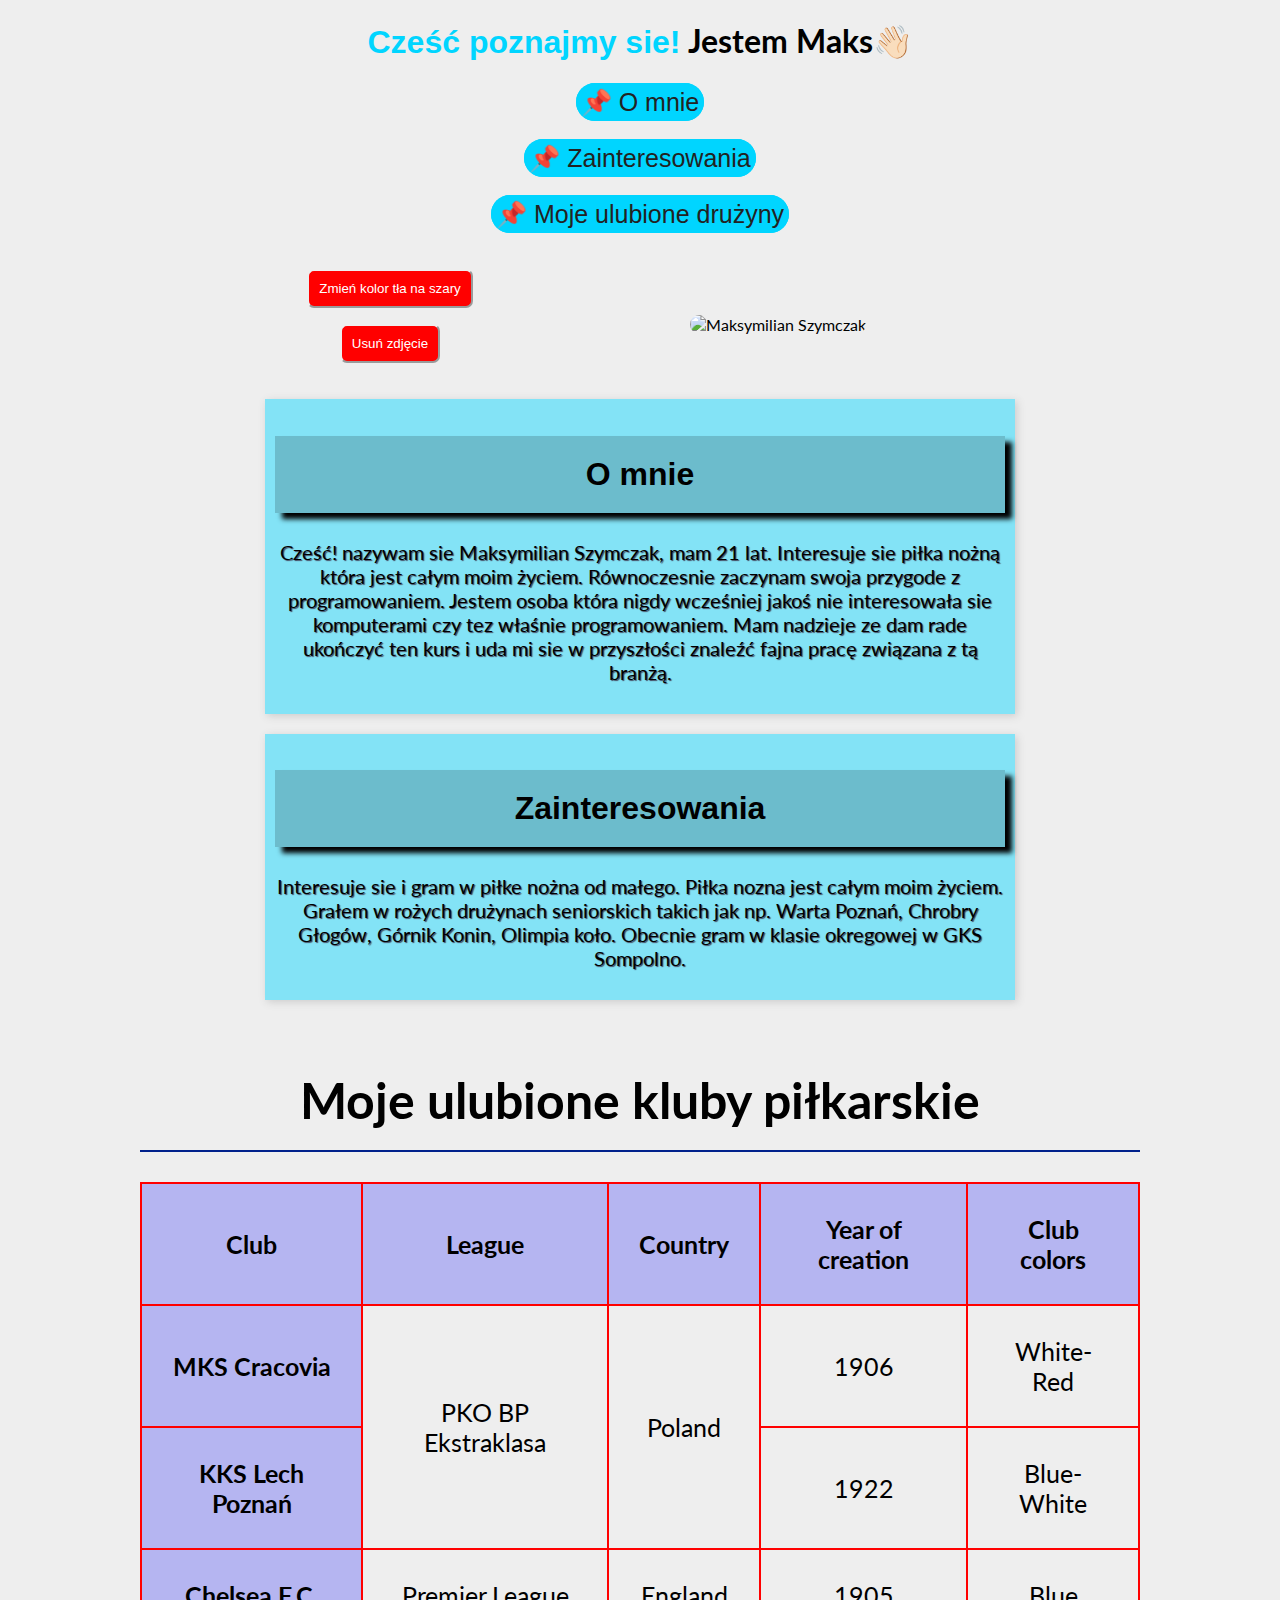
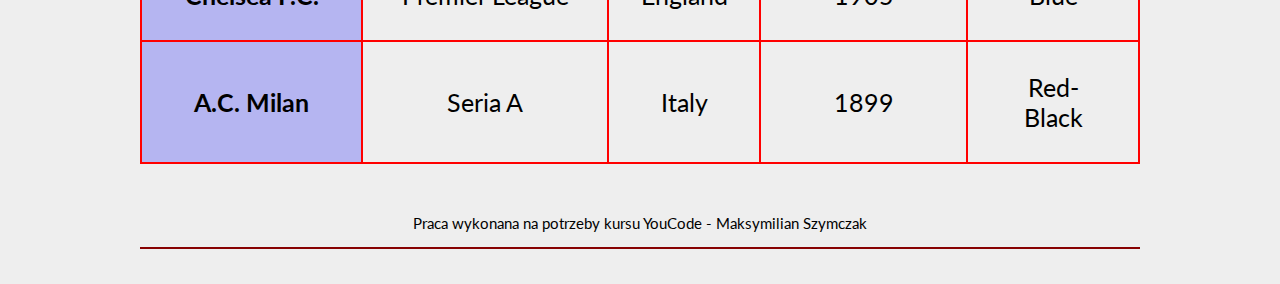
==== index.html @ 2bc18b97 "Initial commit" ====
<!DOCTYPE html>
<html lang="en">
  <head>
    <meta charset="UTF-8" />
    <meta name="viewport" content="width=device-width, initial-scale=1.0" />
    <title>Moja pierwsza strona</title>
    <link href="css/navigation.css" rel="stylesheet" />
    <link href="css/table.css" rel="stylesheet" />
    <link href="css/article.css" rel="stylesheet" />
    <link href="css/style.css" rel="stylesheet" />
    <link href="css/flex.css" rel="stylesheet" />
    <script defer src="js/srcipt.js"></script>
    <link
      rel="stylesheet"
      href="https://cdnjs.cloudflare.com/ajax/libs/normalize/8.0.1/normalize.min.css"
      integrity="sha512-NhSC1YmyruXifcj/KFRWoC561YpHpc5Jtzgvbuzx5VozKpWvQ+4nXhPdFgmx8xqexRcpAglTj9sIBWINXa8x5w=="
      crossorigin="anonymous"
      referrerpolicy="no-referrer"
    />
    <link rel="preconnect" href="https://fonts.googleapis.com" />
    <link rel="preconnect" href="https://fonts.gstatic.com" crossorigin />

    <link rel="preconnect" href="https://fonts.googleapis.com" />
    <link rel="preconnect" href="https://fonts.gstatic.com" crossorigin />
    <link
      href="https://fonts.googleapis.com/css2?family=Lato:ital,wght@1,300&family=Rubik+Bubbles&display=swap"
      rel="stylesheet"
    />
  </head>

  <body class="body">
    <header>
      <section>
        <h1><span class="span">Cześć poznajmy sie!</span> Jestem Maks👋🏻</h1>
        <nav class="navigation">
          <ul class="navigation__list">
            <li>
              <a class="navigation__link" href="#o-mnie">📌 O mnie</a>
            </li>
          </ul>
          <ul class="navigation__list">
            <li>
              <a class="navigation__link" href="#zainteresowania-piłka"
                >📌 Zainteresowania</a
              >
            </li>
          </ul>
          <ul class="navigation__list">
            <li>
              <a class="navigation__link" href="#moje-ulubione-kluby"
                >📌 Moje ulubione drużyny</a
              >
            </li>
          </ul>
        </nav>
      </header>
      <section class="flex">
        <div class="flex__buttons">
        <!-- below button changes the background of the page -->
        <button class="button flex__element">
          Zmień kolor tła na <span class="buttonSpan">szary</span>
        </button>
        <p>
          <button class="js__imageButton flex__element"><span class="imageButtonSpan">Usuń</span> zdjęcie</button>
        </p>
      </div>
      <div class="image__container"></div>
      <img
        class="image flex__element--last"
        src="https://i.postimg.cc/kGBwfXC1/IMG-3926-2.jpg"
        alt="Maksymilian Szymczak"
      />
      </section>
      <main>
      <article class="article">
        <h2 id="o-mnie" class="article__header">O mnie</h2>

        <p class="article__paragraph">
          Cześć! nazywam sie Maksymilian Szymczak, mam 21 lat. Interesuje sie
          piłka nożną która jest całym moim życiem. Równoczesnie zaczynam swoja
          przygode z programowaniem. Jestem osoba która nigdy wcześniej jakoś
          nie interesowała sie komputerami czy tez właśnie programowaniem. Mam
          nadzieje ze dam rade ukończyć ten kurs i uda mi sie w przyszłości
          znaleźć fajna pracę związana z tą branżą.
        </p>
      </article>

      <article class="article">
        <h2 id="zainteresowania-piłka" class="article__header">
          Zainteresowania
        </h2>
        <p class="article__paragraph">
          Interesuje sie i gram w piłke nożna od małego. Piłka nozna jest całym
          moim życiem. Grałem w rożych drużynach seniorskich takich jak np.
          Warta Poznań, Chrobry Głogów, Górnik Konin, Olimpia koło. Obecnie gram
          w klasie okregowej w GKS Sompolno.
        </p>
      </article>
      <section>
        <table class="table">
          <caption>
            <h2 id="moje-ulubione-kluby" class="caption">
              Moje ulubione kluby piłkarskie
            </h2>
          </caption>
          <tr class="table__row">
            <th scope="col" class="table__cell table__header">Club</th>
            <th scope="col" class="table__cell table__header">League</th>
            <th scope="col" class="table__cell table__header">Country</th>
            <th scope="col" class="table__cell table__header">
              Year of creation
            </th>
            <th scope="col" class="table__cell table__header">Club colors</th>
          </tr>
          <tr class="table__row">
            <th scope="row" class="table__cell table__header">MKS Cracovia</th>
            <td rowspan="2" class="table__cell">PKO BP Ekstraklasa</td>
            <td rowspan="2" class="table__cell">Poland</td>
            <td class="table__cell">1906</td>
            <td class="table__cell">White-Red</td>
          </tr>
          <tr class="table__row">
            <th scope="row" class="table__cell table__header">
              KKS Lech Poznań
            </th>
            <td class="table__cell">1922</td>
            <td class="table__cell">Blue-White</td>
          </tr>
          <tr class="table__row">
            <th scope="row" class="table__cell table__header">Chelsea F.C.</th>
            <td class="table__cell">Premier League</td>
            <td class="table__cell">England</td>
            <td class="table__cell">1905</td>
            <td class="table__cell">Blue</td>
          </tr>
          <tr class="table__row">
            <th scope="row" class="table__cell table__header">A.C. Milan</th>
            <td class="table__cell">Seria A</td>
            <td class="table__cell">Italy</td>
            <td class="table__cell">1899</td>
            <td class="table__cell">Red-Black</td>
          </tr>
        </table>
      </section>
    </main>

    <footer class="footer">
      Praca wykonana na potrzeby kursu YouCode - Maksymilian Szymczak
    </footer>
  </body>
</html>
---- css/navigation.css ----
.navigation {
    font-size: 25px;
    margin-right: 40px;
    margin-bottom: 40px;
    max-width: 100%;
}

.navigation__list {
    list-style-type: none;

}

.navigation__link {
    border: 5px solid rgb(0, 213, 255);
    border-radius: 20px;
    background-color: rgb(0, 213, 255);
    font-family: Verdana, Tahoma, sans-serif;
    color: #222;
    text-decoration: none;
}

.navigation__link:hover {
    color: rgb(250, 9, 9);
    border: 5px solid rgb(255 0 0);
    padding: 3px;
    text-shadow: 3px 3px 3px rgb(38 41 73 / 44%);
}
---- css/table.css ----
.table {
    margin: auto;
    border-collapse: collapse;
    width: 100%;
    overflow-x: auto;
}

.caption {
    margin-top: 30px;
    margin-bottom: 30px;
    font-size: 50px;
    border-bottom: 2px solid rgb(0, 32, 139);
    padding: 20px;
}

.table__header {
    background-color: #aeaef1e3
}

.table__cell {
    border: 2px solid rgb(255 0 0);
    font-size: 25px;
    padding: 30px;
}

.table__cell:hover {
    color: white;
}

.table__row:hover {
    color: #e50909;
    background-color: hsl(214deg 36.52% 82.36%)
}

.table {
    margin: auto;
    border-collapse: collapse;
    max-width: 100%;
    overflow-x: auto;
    font-family: "Lato", sans-serif;
}
---- css/article.css ----
.article {
    max-width: 750px;
    padding: 10px;
    box-shadow: 2px 2px 8px #ccc;
    background-color: rgb(0 213 255 / 45%);
    margin: 20px auto;
}

.article__header {
    font-family: Verdana, Tahoma, sans-serif;
    font-size: xx-large;
    background-color: rgb(0 0 0 / 17%);
    padding: 20px;
    box-shadow: 7px 6px 5px 0px
}

.article__paragraph {
    font-size: 20px;
    text-shadow: 1px 1px 1px rgba(66, 68, 90, 1);
    line-height: 1, 5;

}
---- css/style.css ----
html {
    box-sizing: border-box;
}

*, ::after, ::before {
    box-sizing: inherit;
}



.body {
    max-width: 1000px;
    background-color: #eee;
    color: black;
    margin: auto;
    text-align: center;
    font-family: "Lato", sans-serif;

}

.span {
    font-family: Verdana, Tahoma, sans-serif;
    color: rgb(0, 213, 255);
}

.button {
    border: 2px outset;
    border-radius: 7px;
    color: rgb(255, 255, 255);
    background-color: rgb(255, 0, 0);
    padding: 10px;
    cursor: pointer;
}

.js__imageButton {
    border: 2px outset;
    border-radius: 7px;
    color: rgb(255, 255, 255);
    background-color: rgb(255, 0, 0);
    cursor: pointer;
    padding: 10px;
}

.add-image {
    color: black;
}

.footer {
    margin-top: 35px;
    margin-bottom: 35px;
    padding: 15px;
    font-size: 15px;
    border-bottom: 2px solid #870101;
}

.black {
    max-width: 1000px;
    background-color: rgb(98, 98, 98);
    color: rgb(255, 247, 247);
    margin: auto;
    text-align: center;
    font-family: "Lato", sans-serif;
}

.black-second {
    border: 5px solid rgb(0, 213, 255);
    border-radius: 20px;
    background-color: rgb(0, 213, 255);
    font-family: Verdana, Tahoma, sans-serif;
}
---- css/flex.css ----
.flex__buttons {
    flex-basis: 50%;
}

.flex {
    max-width: 1000px;
    border: none;
    display: flex;
    align-items: center;
}


.flex__element--last {
    max-width: 300px;
    border-radius: 50px;
    margin-left: 50px;
}

.flex__element {
    flex: 1 1 auto;
}
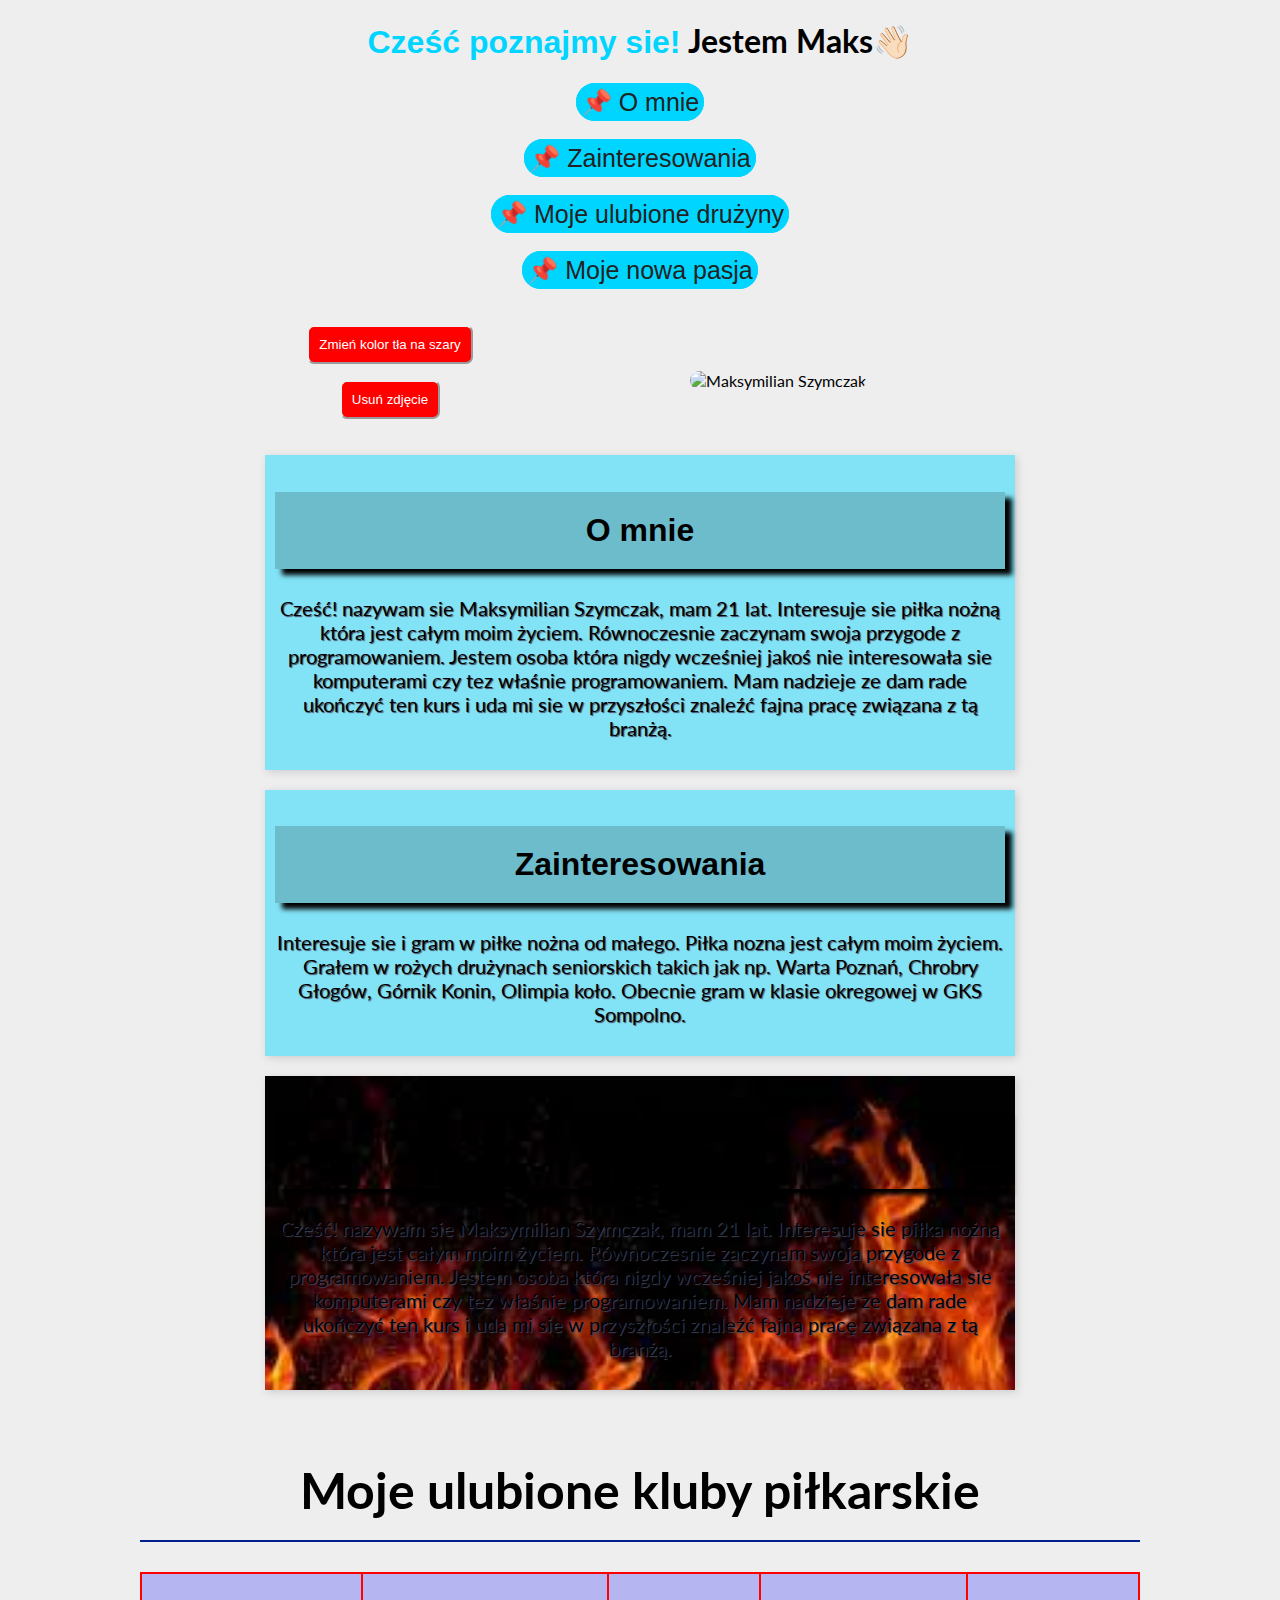
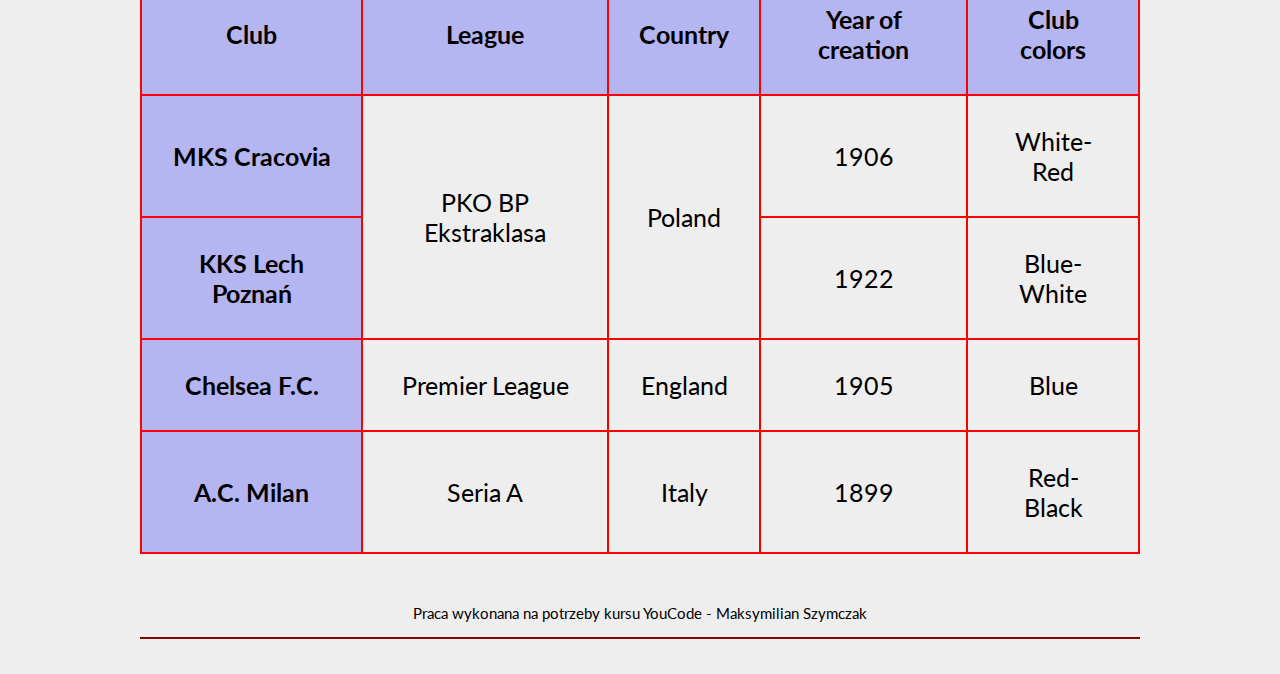
==== commit 223ae53c: "New artilce last" ====
--- a/index.html
+++ b/index.html
@@ -35,21 +35,29 @@
         <nav class="navigation">
           <ul class="navigation__list">
             <li>
-              <a class="navigation__link" href="#o-mnie">📌 O mnie</a>
+              <a class="navigation__link" href="#o-mnie">
+                📌 O mnie</a>
             </li>
           </ul>
           <ul class="navigation__list">
             <li>
-              <a class="navigation__link" href="#zainteresowania-piłka"
-                >📌 Zainteresowania</a
-              >
+              <a class="navigation__link" href="#zainteresowania-piłka">
+                📌 Zainteresowania</a>
+              
             </li>
           </ul>
           <ul class="navigation__list">
             <li>
-              <a class="navigation__link" href="#moje-ulubione-kluby"
-                >📌 Moje ulubione drużyny</a
-              >
+              <a class="navigation__link" href="#moje-ulubione-kluby">
+                📌 Moje ulubione drużyny</a>
+              
+            </li>
+          </ul>
+          <ul class="navigation__list">
+            <li>
+              <a class="navigation__link" href="#moja-nowa-pasja">
+                📌 Moje nowa pasja</a>
+              
             </li>
           </ul>
         </nav>
@@ -60,6 +68,7 @@
         <button class="button flex__element">
           Zmień kolor tła na <span class="buttonSpan">szary</span>
         </button>
+        <!-- below button remove and add image-->
         <p>
           <button class="js__imageButton flex__element"><span class="imageButtonSpan">Usuń</span> zdjęcie</button>
         </p>
@@ -94,6 +103,18 @@
           moim życiem. Grałem w rożych drużynach seniorskich takich jak np.
           Warta Poznań, Chrobry Głogów, Górnik Konin, Olimpia koło. Obecnie gram
           w klasie okregowej w GKS Sompolno.
+        </p>
+      </article>
+      <article class="article--last">
+        <h2 id="moja-nowa-pasja" class="article__header">O mnie</h2>
+
+        <p class="article__paragraph">
+          Cześć! nazywam sie Maksymilian Szymczak, mam 21 lat. Interesuje sie
+          piłka nożną która jest całym moim życiem. Równoczesnie zaczynam swoja
+          przygode z programowaniem. Jestem osoba która nigdy wcześniej jakoś
+          nie interesowała sie komputerami czy tez właśnie programowaniem. Mam
+          nadzieje ze dam rade ukończyć ten kurs i uda mi sie w przyszłości
+          znaleźć fajna pracę związana z tą branżą.
         </p>
       </article>
       <section>
--- a/css/article.css
+++ b/css/article.css
@@ -19,4 +19,14 @@
     text-shadow: 1px 1px 1px rgba(66, 68, 90, 1);
     line-height: 1, 5;
 
+}
+
+.article--last {
+    max-width: 750px;
+    padding: 10px;
+    box-shadow: 2px 2px 8px #ccc;
+    background-image: url(../images/fire.jpeg);
+    background-repeat: no-repeat;
+    background-size: cover;
+    margin: 20px auto;
 }--- a/css/style.css
+++ b/css/style.css
@@ -41,10 +41,6 @@
     padding: 10px;
 }
 
-.add-image {
-    color: black;
-}
-
 .footer {
     margin-top: 35px;
     margin-bottom: 35px;
@@ -53,7 +49,7 @@
     border-bottom: 2px solid #870101;
 }
 
-.black {
+.dark {
     max-width: 1000px;
     background-color: rgb(98, 98, 98);
     color: rgb(255, 247, 247);
@@ -62,7 +58,7 @@
     font-family: "Lato", sans-serif;
 }
 
-.black-second {
+.darkTheme {
     border: 5px solid rgb(0, 213, 255);
     border-radius: 20px;
     background-color: rgb(0, 213, 255);
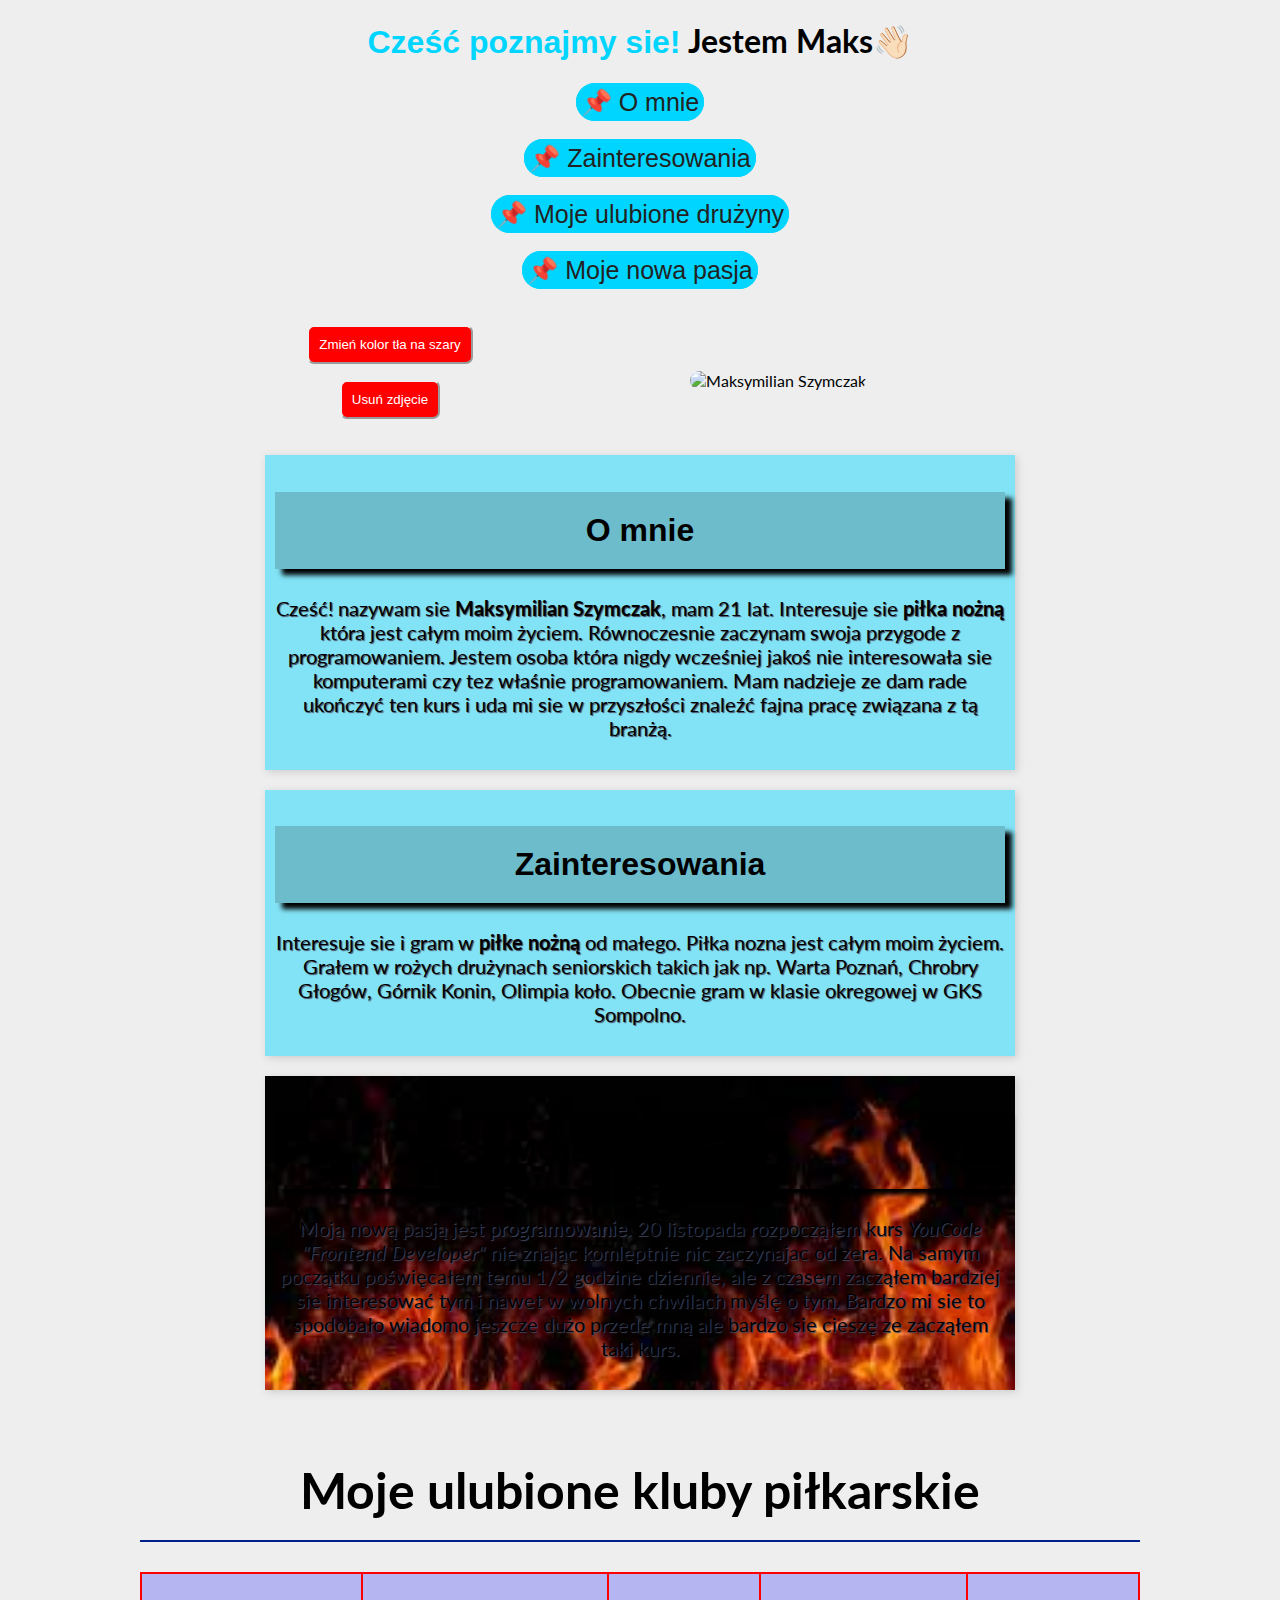
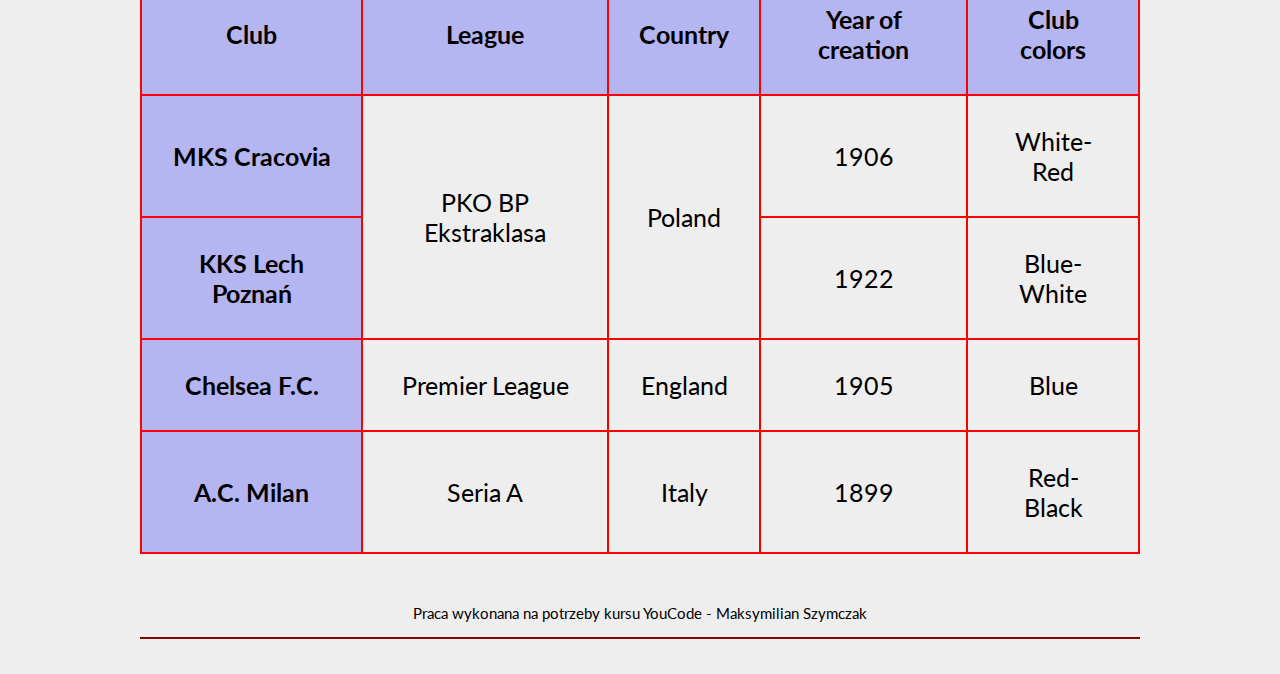
==== commit 573d61d7: "Changed text in a new article--last" ====
--- a/index.html
+++ b/index.html
@@ -85,8 +85,8 @@
         <h2 id="o-mnie" class="article__header">O mnie</h2>
 
         <p class="article__paragraph">
-          Cześć! nazywam sie Maksymilian Szymczak, mam 21 lat. Interesuje sie
-          piłka nożną która jest całym moim życiem. Równoczesnie zaczynam swoja
+          Cześć! nazywam sie <strong>Maksymilian Szymczak</strong>, mam 21 lat. Interesuje sie
+          <strong>piłka nożną</strong> która jest całym moim życiem. Równoczesnie zaczynam swoja
           przygode z programowaniem. Jestem osoba która nigdy wcześniej jakoś
           nie interesowała sie komputerami czy tez właśnie programowaniem. Mam
           nadzieje ze dam rade ukończyć ten kurs i uda mi sie w przyszłości
@@ -99,22 +99,19 @@
           Zainteresowania
         </h2>
         <p class="article__paragraph">
-          Interesuje sie i gram w piłke nożna od małego. Piłka nozna jest całym
+          Interesuje sie i gram w <strong>piłke nożną</strong> od małego. Piłka nozna jest całym
           moim życiem. Grałem w rożych drużynach seniorskich takich jak np.
           Warta Poznań, Chrobry Głogów, Górnik Konin, Olimpia koło. Obecnie gram
           w klasie okregowej w GKS Sompolno.
         </p>
       </article>
       <article class="article--last">
-        <h2 id="moja-nowa-pasja" class="article__header">O mnie</h2>
+        <h2 id="moja-nowa-pasja" class="article__header">MOja nowa pasja</h2>
 
         <p class="article__paragraph">
-          Cześć! nazywam sie Maksymilian Szymczak, mam 21 lat. Interesuje sie
-          piłka nożną która jest całym moim życiem. Równoczesnie zaczynam swoja
-          przygode z programowaniem. Jestem osoba która nigdy wcześniej jakoś
-          nie interesowała sie komputerami czy tez właśnie programowaniem. Mam
-          nadzieje ze dam rade ukończyć ten kurs i uda mi sie w przyszłości
-          znaleźć fajna pracę związana z tą branżą.
+          Moją nową pasją jest <strong>programowanie</strong>. 20 listopada rozpocząłem kurs <em>YouCode "Frontend Developer"</em> nie znając komleptnie nic zaczynajac od zera. 
+          Na samym początku poświęcałem temu 1/2 godzine dziennie, ale z czasem zacząłem bardziej sie interesować tym i nawet w wolnych chwilach myślę o tym.
+          Bardzo mi sie to spodobało wiadomo jeszcze dużo przede mną ale bardzo sie cieszę ze zacząłem taki kurs. 
         </p>
       </article>
       <section>
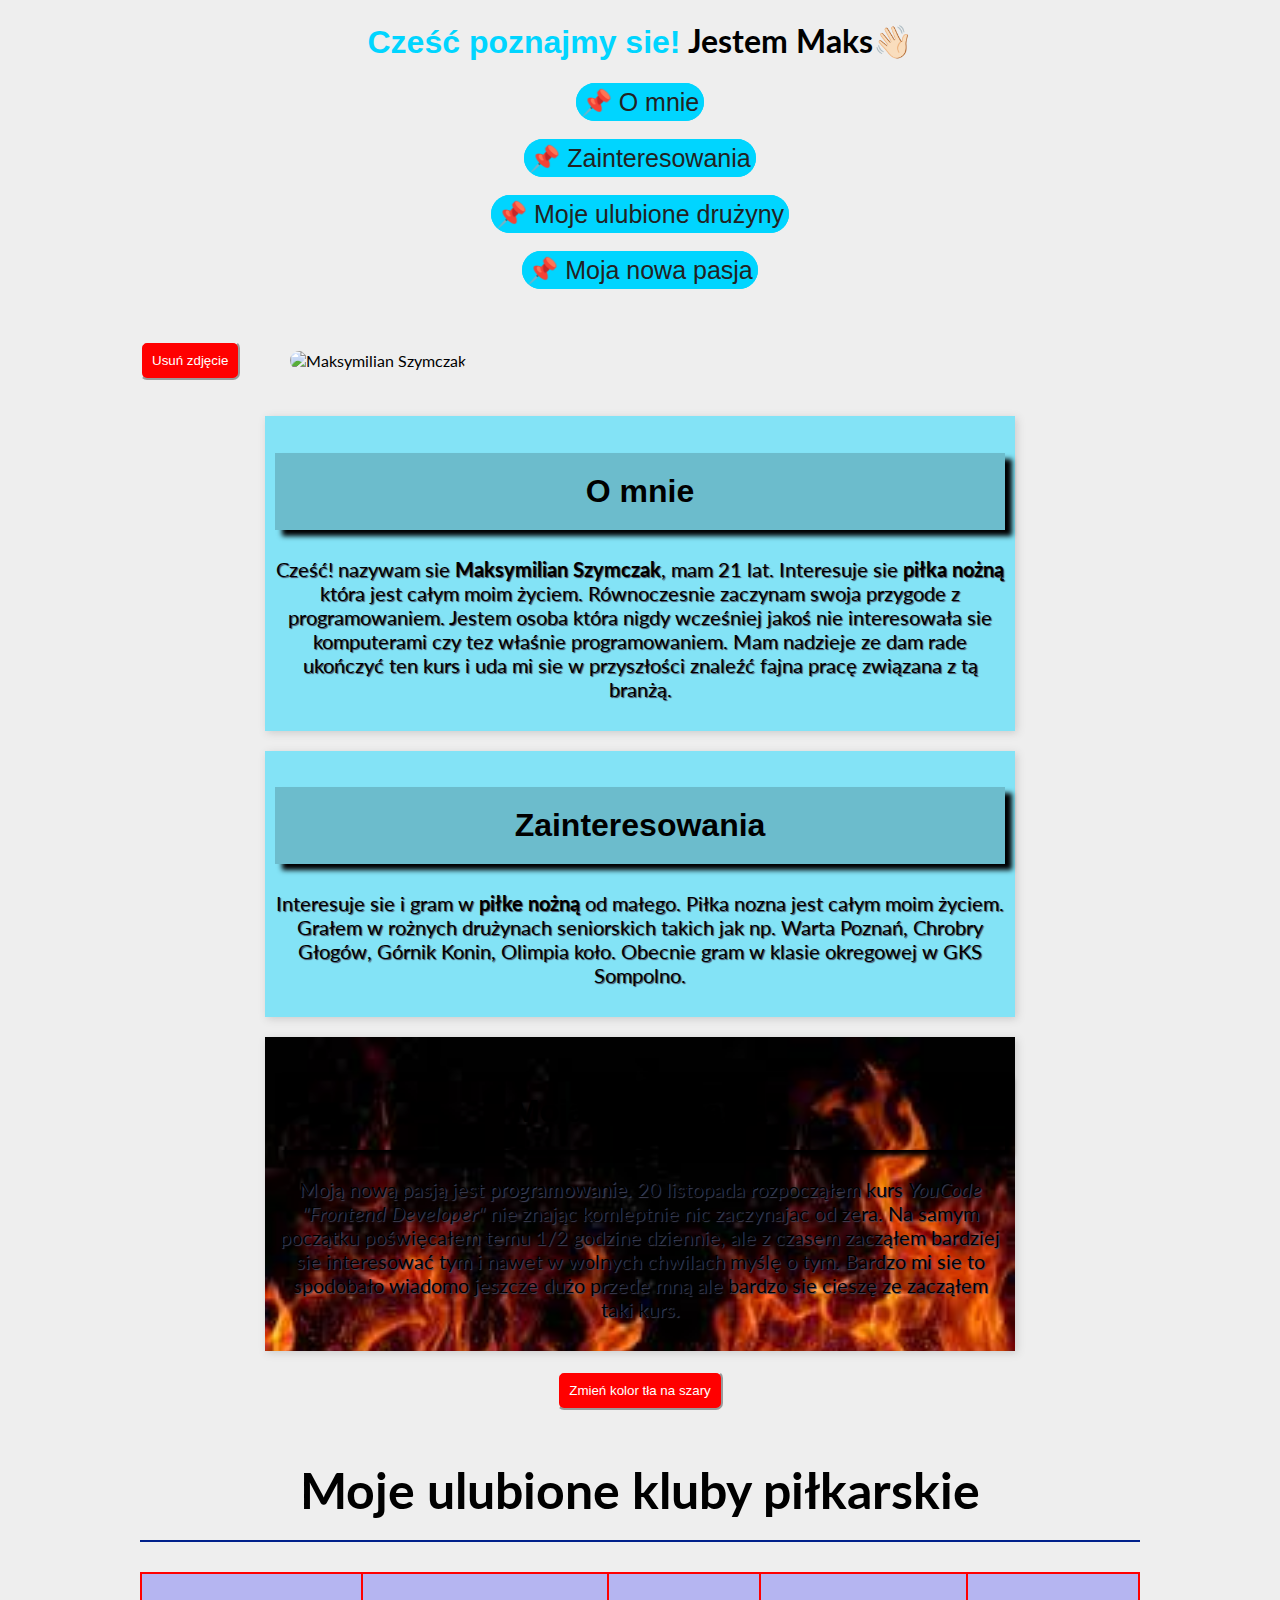
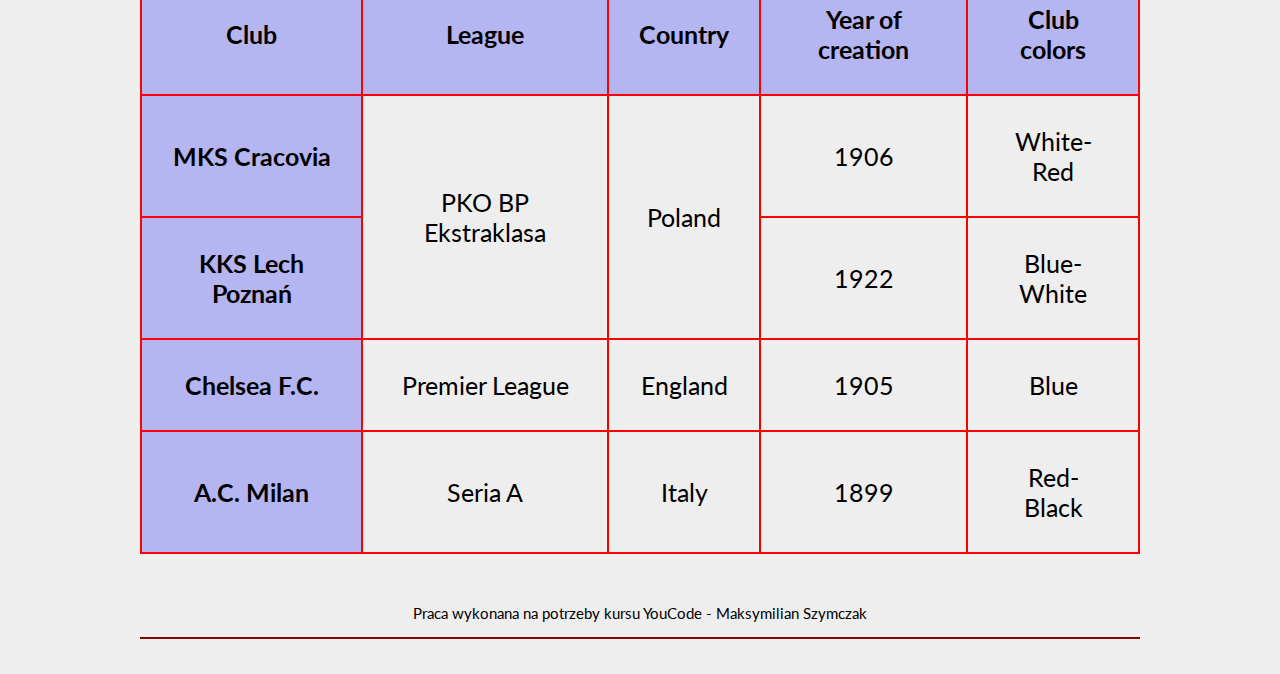
==== commit ca80cf91: "changed title navigation and changed position button" ====
--- a/index.html
+++ b/index.html
@@ -56,37 +56,32 @@
           <ul class="navigation__list">
             <li>
               <a class="navigation__link" href="#moja-nowa-pasja">
-                📌 Moje nowa pasja</a>
+                📌 Moja nowa pasja</a>
               
             </li>
           </ul>
         </nav>
       </header>
       <section class="flex">
-        <div class="flex__buttons">
-        <!-- below button changes the background of the page -->
-        <button class="button flex__element">
-          Zmień kolor tła na <span class="buttonSpan">szary</span>
-        </button>
         <!-- below button remove and add image-->
         <p>
-          <button class="js__imageButton flex__element"><span class="imageButtonSpan">Usuń</span> zdjęcie</button>
+          <button class="js__imageButton flex__element">Usuń zdjęcie</button>
         </p>
-      </div>
+      
       <div class="image__container"></div>
       <img
         class="image flex__element--last"
         src="https://i.postimg.cc/kGBwfXC1/IMG-3926-2.jpg"
         alt="Maksymilian Szymczak"
-      />
+      /> 
       </section>
       <main>
       <article class="article">
         <h2 id="o-mnie" class="article__header">O mnie</h2>
 
         <p class="article__paragraph">
-          Cześć! nazywam sie <strong>Maksymilian Szymczak</strong>, mam 21 lat. Interesuje sie
-          <strong>piłka nożną</strong> która jest całym moim życiem. Równoczesnie zaczynam swoja
+          Cześć! nazywam sie <strong class="strong__paragraph">Maksymilian Szymczak</strong>, mam 21 lat. Interesuje sie
+          <strong class="strong__paragraph">piłka nożną</strong> która jest całym moim życiem. Równoczesnie zaczynam swoja
           przygode z programowaniem. Jestem osoba która nigdy wcześniej jakoś
           nie interesowała sie komputerami czy tez właśnie programowaniem. Mam
           nadzieje ze dam rade ukończyć ten kurs i uda mi sie w przyszłości
@@ -99,21 +94,25 @@
           Zainteresowania
         </h2>
         <p class="article__paragraph">
-          Interesuje sie i gram w <strong>piłke nożną</strong> od małego. Piłka nozna jest całym
-          moim życiem. Grałem w rożych drużynach seniorskich takich jak np.
+          Interesuje sie i gram w <strong class="strong__paragraph">piłke nożną</strong> od małego. Piłka nozna jest całym
+          moim życiem. Grałem w rożnych drużynach seniorskich takich jak np.
           Warta Poznań, Chrobry Głogów, Górnik Konin, Olimpia koło. Obecnie gram
           w klasie okregowej w GKS Sompolno.
         </p>
       </article>
       <article class="article--last">
-        <h2 id="moja-nowa-pasja" class="article__header">MOja nowa pasja</h2>
+        <h2 id="moja-nowa-pasja" class="article__header">Moja nowa pasja</h2>
 
         <p class="article__paragraph">
-          Moją nową pasją jest <strong>programowanie</strong>. 20 listopada rozpocząłem kurs <em>YouCode "Frontend Developer"</em> nie znając komleptnie nic zaczynajac od zera. 
+          Moją nową pasją jest <strong class="strong__paragraph">programowanie</strong>. 20 listopada rozpocząłem kurs <em>YouCode "Frontend Developer"</em> nie znając komleptnie nic zaczynajac od zera. 
           Na samym początku poświęcałem temu 1/2 godzine dziennie, ale z czasem zacząłem bardziej sie interesować tym i nawet w wolnych chwilach myślę o tym.
           Bardzo mi sie to spodobało wiadomo jeszcze dużo przede mną ale bardzo sie cieszę ze zacząłem taki kurs. 
         </p>
       </article>
+      <!-- below button changes the background of the page -->
+      <button class="button">
+        Zmień kolor tła na <span class="buttonSpan">szary</span>
+      </button>
       <section>
         <table class="table">
           <caption>
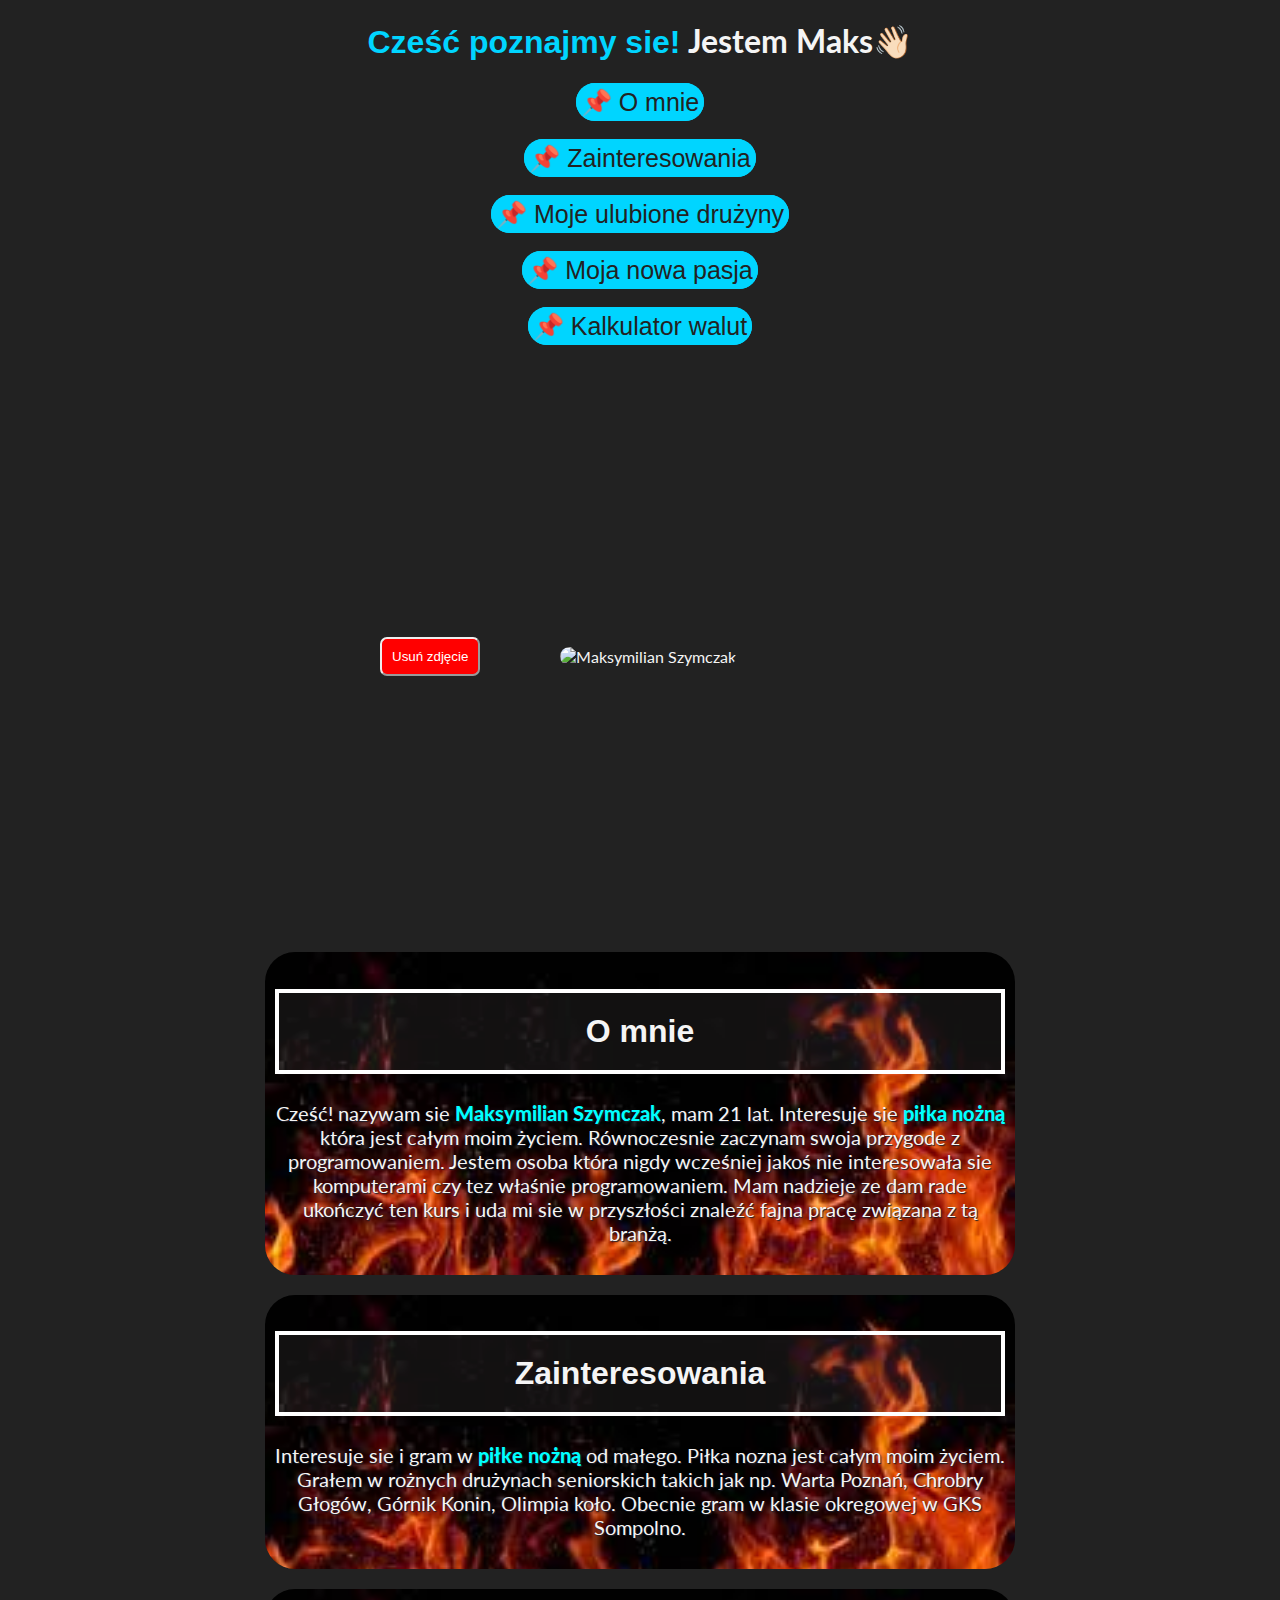
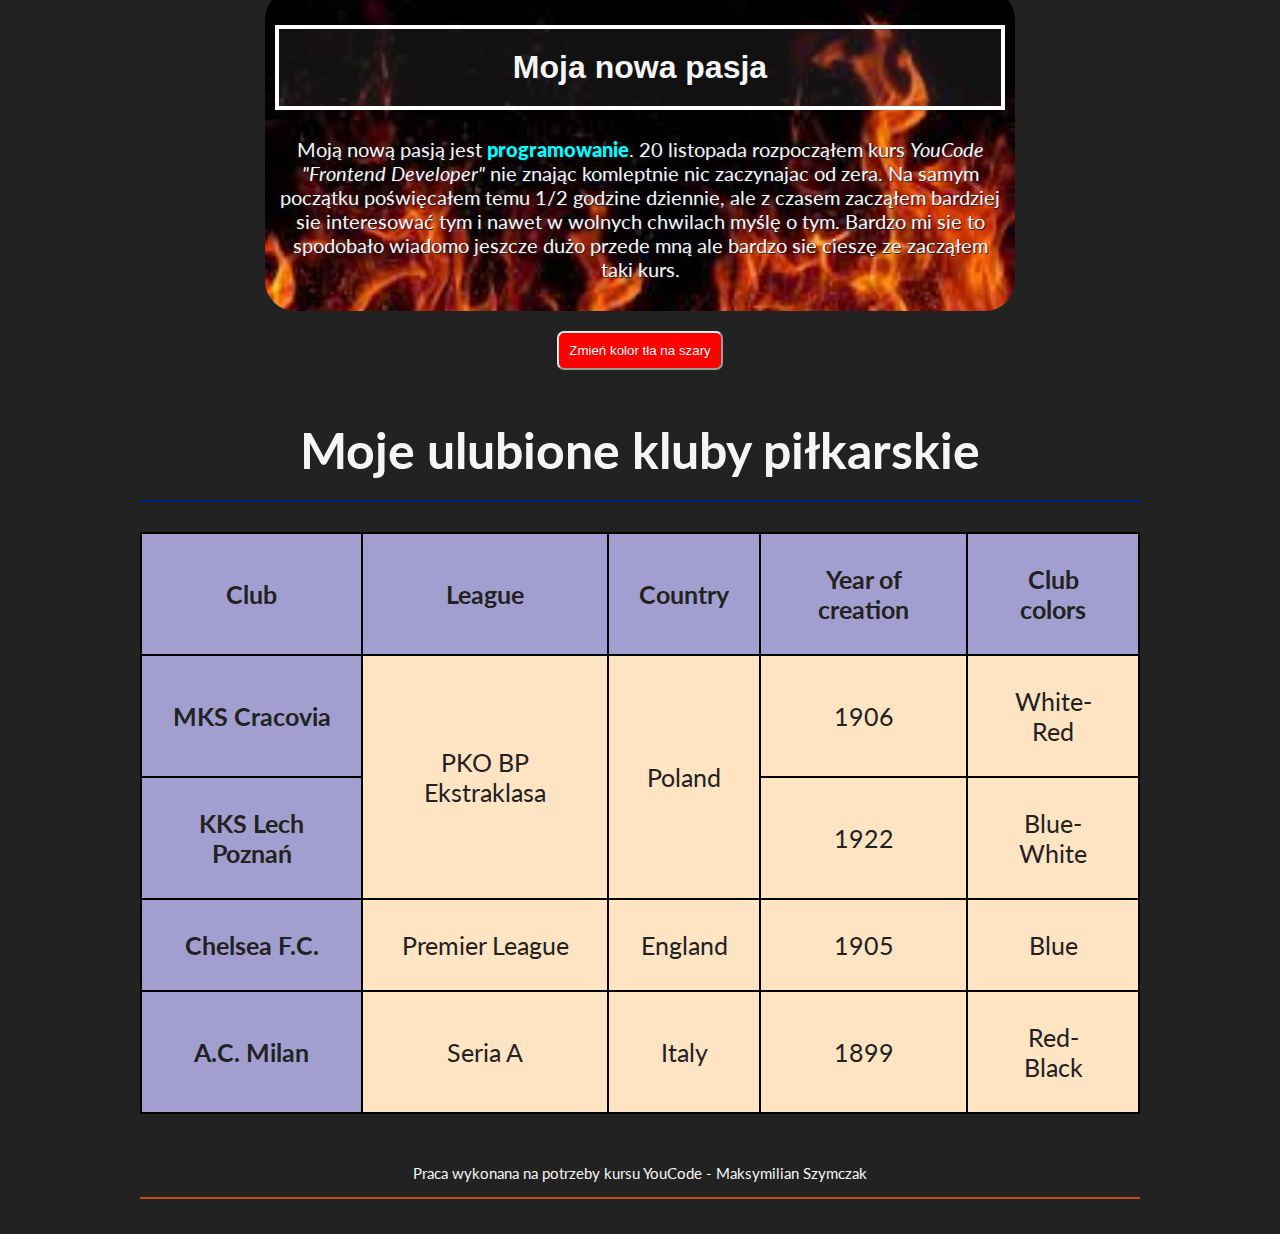
==== commit ba9f68be: "Initial commit" ====
--- a/index.html
+++ b/index.html
@@ -9,6 +9,10 @@
     <link href="css/article.css" rel="stylesheet" />
     <link href="css/style.css" rel="stylesheet" />
     <link href="css/flex.css" rel="stylesheet" />
+    <link href="css/container_cantor.css" rel="stylesheet" />
+    <link href="css/form_cantor.css" rel="stylesheet" />
+    <link href="css/style_cantor.css" rel="stylesheet" />
+    <link href="js/script_cantor.js" rel="stylesheet" />
     <script defer src="js/srcipt.js"></script>
     <link
       rel="stylesheet"
@@ -26,6 +30,7 @@
       href="https://fonts.googleapis.com/css2?family=Lato:ital,wght@1,300&family=Rubik+Bubbles&display=swap"
       rel="stylesheet"
     />
+    <link href="index__cantor.html" rel="stylesheet" />
   </head>
 
   <body class="body">
@@ -35,55 +40,65 @@
         <nav class="navigation">
           <ul class="navigation__list">
             <li>
-              <a class="navigation__link" href="#o-mnie">
-                📌 O mnie</a>
+              <a class="navigation__link" href="#o-mnie"> 📌 O mnie</a>
             </li>
           </ul>
           <ul class="navigation__list">
             <li>
               <a class="navigation__link" href="#zainteresowania-piłka">
-                📌 Zainteresowania</a>
-              
+                📌 Zainteresowania</a
+              >
             </li>
           </ul>
           <ul class="navigation__list">
             <li>
               <a class="navigation__link" href="#moje-ulubione-kluby">
-                📌 Moje ulubione drużyny</a>
-              
+                📌 Moje ulubione drużyny</a
+              >
             </li>
           </ul>
           <ul class="navigation__list">
             <li>
               <a class="navigation__link" href="#moja-nowa-pasja">
-                📌 Moja nowa pasja</a>
-              
+                📌 Moja nowa pasja</a
+              >
+            </li>
+          </ul>
+          <ul class="navigation__list">
+            <li class="navigation__item">
+              <a class="navigation__link" href="index_cantor.html"
+                >📌 Kalkulator walut</a
+              >
             </li>
           </ul>
         </nav>
-      </header>
-      <section class="flex">
-        <!-- below button remove and add image-->
-        <p>
-          <button class="js__imageButton flex__element">Usuń zdjęcie</button>
-        </p>
-      
+      </section>
+    </header>
+    <section class="flex">
+      <!-- below button remove and add image-->
+      <p>
+        <button class="js__imageButton flex__element">Usuń zdjęcie</button>
+      </p>
+
       <div class="image__container"></div>
       <img
         class="image flex__element--last"
         src="https://i.postimg.cc/kGBwfXC1/IMG-3926-2.jpg"
         alt="Maksymilian Szymczak"
-      /> 
-      </section>
-      <main>
+      />
+    </section>
+    <main>
       <article class="article">
         <h2 id="o-mnie" class="article__header">O mnie</h2>
 
         <p class="article__paragraph">
-          Cześć! nazywam sie <strong class="strong__paragraph">Maksymilian Szymczak</strong>, mam 21 lat. Interesuje sie
-          <strong class="strong__paragraph">piłka nożną</strong> która jest całym moim życiem. Równoczesnie zaczynam swoja
-          przygode z programowaniem. Jestem osoba która nigdy wcześniej jakoś
-          nie interesowała sie komputerami czy tez właśnie programowaniem. Mam
+          Cześć! nazywam sie
+          <strong class="strong__paragraph">Maksymilian Szymczak</strong>, mam
+          21 lat. Interesuje sie
+          <strong class="strong__paragraph">piłka nożną</strong> która jest
+          całym moim życiem. Równoczesnie zaczynam swoja przygode z
+          programowaniem. Jestem osoba która nigdy wcześniej jakoś nie
+          interesowała sie komputerami czy tez właśnie programowaniem. Mam
           nadzieje ze dam rade ukończyć ten kurs i uda mi sie w przyszłości
           znaleźć fajna pracę związana z tą branżą.
         </p>
@@ -94,19 +109,25 @@
           Zainteresowania
         </h2>
         <p class="article__paragraph">
-          Interesuje sie i gram w <strong class="strong__paragraph">piłke nożną</strong> od małego. Piłka nozna jest całym
-          moim życiem. Grałem w rożnych drużynach seniorskich takich jak np.
-          Warta Poznań, Chrobry Głogów, Górnik Konin, Olimpia koło. Obecnie gram
-          w klasie okregowej w GKS Sompolno.
+          Interesuje sie i gram w
+          <strong class="strong__paragraph">piłke nożną</strong> od małego.
+          Piłka nozna jest całym moim życiem. Grałem w rożnych drużynach
+          seniorskich takich jak np. Warta Poznań, Chrobry Głogów, Górnik Konin,
+          Olimpia koło. Obecnie gram w klasie okregowej w GKS Sompolno.
         </p>
       </article>
       <article class="article--last">
         <h2 id="moja-nowa-pasja" class="article__header">Moja nowa pasja</h2>
 
         <p class="article__paragraph">
-          Moją nową pasją jest <strong class="strong__paragraph">programowanie</strong>. 20 listopada rozpocząłem kurs <em>YouCode "Frontend Developer"</em> nie znając komleptnie nic zaczynajac od zera. 
-          Na samym początku poświęcałem temu 1/2 godzine dziennie, ale z czasem zacząłem bardziej sie interesować tym i nawet w wolnych chwilach myślę o tym.
-          Bardzo mi sie to spodobało wiadomo jeszcze dużo przede mną ale bardzo sie cieszę ze zacząłem taki kurs. 
+          Moją nową pasją jest
+          <strong class="strong__paragraph">programowanie</strong>. 20 listopada
+          rozpocząłem kurs <em>YouCode "Frontend Developer"</em> nie znając
+          komleptnie nic zaczynajac od zera. Na samym początku poświęcałem temu
+          1/2 godzine dziennie, ale z czasem zacząłem bardziej sie interesować
+          tym i nawet w wolnych chwilach myślę o tym. Bardzo mi sie to spodobało
+          wiadomo jeszcze dużo przede mną ale bardzo sie cieszę ze zacząłem taki
+          kurs.
         </p>
       </article>
       <!-- below button changes the background of the page -->
--- a/css/navigation.css
+++ b/css/navigation.css
@@ -23,5 +23,8 @@
     color: rgb(250, 9, 9);
     border: 5px solid rgb(255 0 0);
     padding: 3px;
+    background-image: url(../images/fire.jpeg);
+    background-repeat: no-repeat;
+    background-size: cover;
     text-shadow: 3px 3px 3px rgb(38 41 73 / 44%);
 }--- a/css/table.css
+++ b/css/table.css
@@ -3,6 +3,7 @@
     border-collapse: collapse;
     width: 100%;
     overflow-x: auto;
+    background-color: bisque;
 }
 
 .caption {
@@ -14,22 +15,23 @@
 }
 
 .table__header {
-    background-color: #aeaef1e3
+    background-color: #9696d1e3
 }
 
 .table__cell {
-    border: 2px solid rgb(255 0 0);
+    border: 2px solid rgb(0, 0, 0);
     font-size: 25px;
     padding: 30px;
+    color: #222;
 }
 
 .table__cell:hover {
-    color: white;
+    color: #55ff00;
 }
 
 .table__row:hover {
-    color: #e50909;
-    background-color: hsl(214deg 36.52% 82.36%)
+    color: #55ff00;
+    background-color: hsl(215, 12%, 61%)
 }
 
 .table {
--- a/css/article.css
+++ b/css/article.css
@@ -1,22 +1,24 @@
 .article {
     max-width: 750px;
     padding: 10px;
-    box-shadow: 2px 2px 8px #ccc;
-    background-color: rgb(0 213 255 / 45%);
     margin: 20px auto;
+    background-image: url(../images/fire.jpeg);
+    background-repeat: no-repeat;
+    background-size: cover;
+    border-radius: 30px;
 }
 
 .article__header {
     font-family: Verdana, Tahoma, sans-serif;
     font-size: xx-large;
-    background-color: rgb(0 0 0 / 17%);
+    background-color: rgba(104, 102, 102, 0.17);
     padding: 20px;
-    box-shadow: 7px 6px 5px 0px
+    border: 4px solid white;
 }
 
 .article__paragraph {
     font-size: 20px;
-    text-shadow: 1px 1px 1px rgba(66, 68, 90, 1);
+    text-shadow: 1px 1px 1px rgb(31, 32, 43);
     line-height: 1, 5;
 
 }
@@ -24,9 +26,14 @@
 .article--last {
     max-width: 750px;
     padding: 10px;
-    box-shadow: 2px 2px 8px #ccc;
     background-image: url(../images/fire.jpeg);
     background-repeat: no-repeat;
     background-size: cover;
     margin: 20px auto;
+    border-radius: 30px;
+}
+
+.strong__paragraph {
+    font-weight: 900;
+    color: aqua;
 }--- a/css/style.css
+++ b/css/style.css
@@ -10,8 +10,8 @@
 
 .body {
     max-width: 1000px;
-    background-color: #eee;
-    color: black;
+    background-color: #222;
+    color: whitesmoke;
     margin: auto;
     text-align: center;
     font-family: "Lato", sans-serif;
@@ -46,21 +46,14 @@
     margin-bottom: 35px;
     padding: 15px;
     font-size: 15px;
-    border-bottom: 2px solid #870101;
+    border-bottom: 2px solid #c54a15;
 }
 
 .dark {
     max-width: 1000px;
-    background-color: rgb(98, 98, 98);
-    color: rgb(255, 247, 247);
+    background-color: #adadad;
+    color: whitesmoke;
     margin: auto;
     text-align: center;
     font-family: "Lato", sans-serif;
-}
-
-.darkTheme {
-    border: 5px solid rgb(0, 213, 255);
-    border-radius: 20px;
-    background-color: rgb(0, 213, 255);
-    font-family: Verdana, Tahoma, sans-serif;
 }--- a/css/flex.css
+++ b/css/flex.css
@@ -1,7 +1,3 @@
-.flex__buttons {
-    flex-basis: 50%;
-}
-
 .flex {
     max-width: 1000px;
     border: none;
@@ -18,4 +14,7 @@
 
 .flex__element {
     flex: 1 1 auto;
+    flex-basis: 50%;
+    margin: 240px;
+    margin-right: 30px;
 }--- a/css/container_cantor.css
+++ b/css/container_cantor.css
@@ -0,0 +1,13 @@
+.container__cantor {
+    max-width: 400px;
+    margin: 0 auto;
+    padding: 0 30px 50px 3px;
+    color: #ffffff;
+    font-family: "Bebas Neue", sans-serif;
+    font-size: x-large;
+    text-align: center;
+}
+
+.header__fieldset--cantor {
+    color: black;
+}--- a/css/form_cantor.css
+++ b/css/form_cantor.css
@@ -0,0 +1,45 @@
+.form__fieldset--cantor {
+    max-width: 300px;
+    padding: 30px;
+    border-radius: 10px;
+    border: 4px solid;
+    margin-top: 40px;
+}
+
+.form__legend--cantor {
+    border: 2px groove rgb(141, 135, 136);
+    border-radius: 10px;
+    padding: 10px;
+    background-color: hsl(181 129% 46% / 1);
+}
+
+.form__labelText--cantor {
+    text-align: center;
+}
+
+.form__button--cantor {
+    border: 2px groove rgb(141, 135, 136);
+    border-radius: 10px;
+    padding: 5px;
+    cursor: pointer;
+    background-color: hsl(181 129% 70% / 1);
+}
+
+.form__button--cantor:hover {
+    background-color: hsl(181 129% 80% / 1);
+}
+
+.form__paragraph--cantor {
+    font-size: small;
+    font-family: "Lato", sans-serif;
+}
+
+.form__field--cantor {
+    border: 2px solid #222;
+    border-radius: 5px;
+    max-width: 170px;
+}
+
+.form__cantor {
+    padding: 32px;
+}--- a/css/style_cantor.css
+++ b/css/style_cantor.css
@@ -0,0 +1,14 @@
+html {
+    box-sizing: border-box;
+}
+
+*, ::after, ::before {
+    box-sizing: inherit;
+}
+
+
+.body__cantor {
+    background-image: url("../images/FootballPitch.jpg");
+    background-repeat: no-repeat;
+    background-size: 1550px;
+}